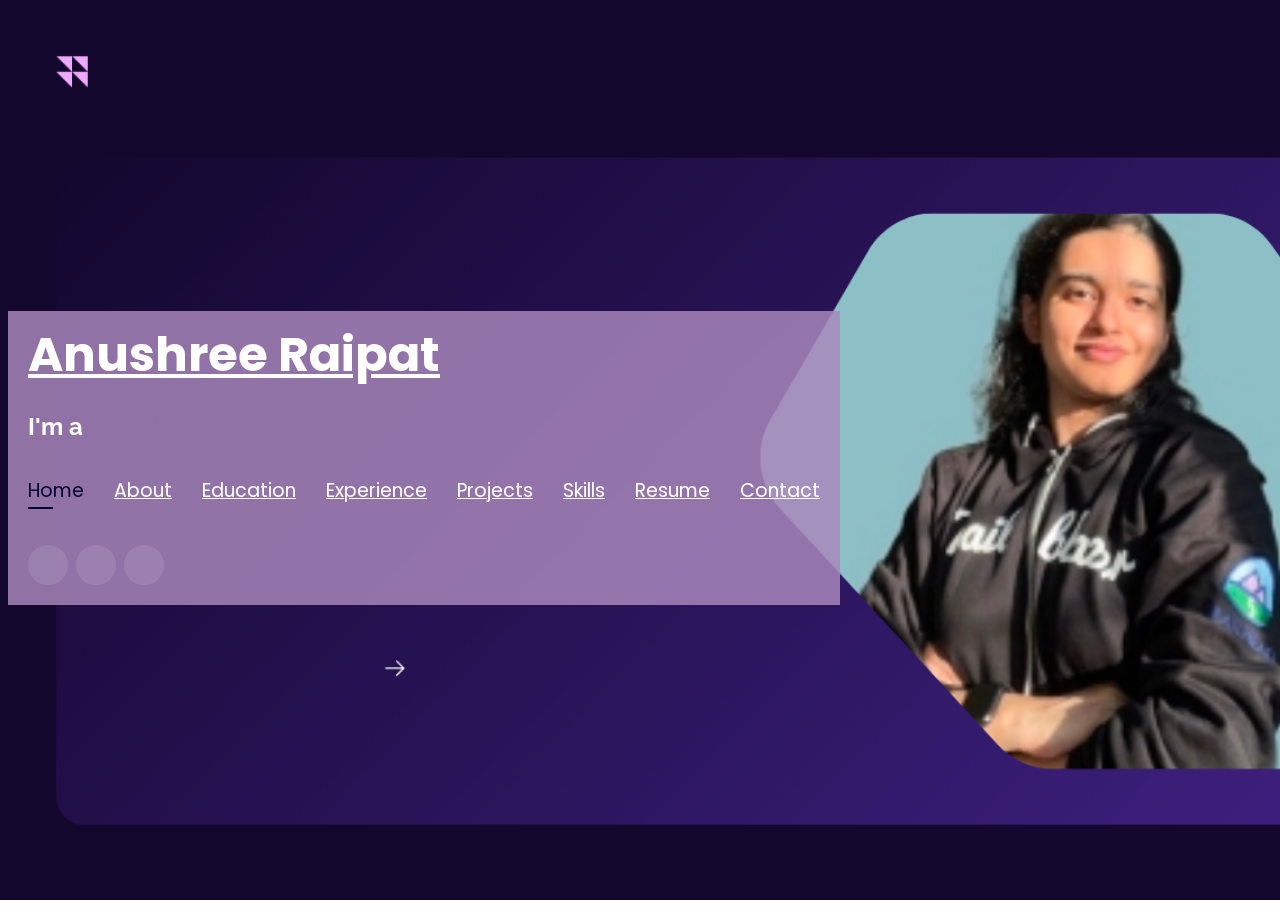
==== index.html @ 6ede0c58 "i9" ====
<!DOCTYPE html>
<html lang="en">

<head>
  <!-- Google Tag Manager -->
  <script>(function (w, d, s, l, i) {
      w[l] = w[l] || []; w[l].push({
        'gtm.start':
          new Date().getTime(), event: 'gtm.js'
      }); var f = d.getElementsByTagName(s)[0],
        j = d.createElement(s), dl = l != 'dataLayer' ? '&l=' + l : ''; j.async = true; j.src =
          'https://www.googletagmanager.com/gtm.js?id=' + i + dl; f.parentNode.insertBefore(j, f);
    })(window, document, 'script', 'dataLayer', 'GTM-5BB8W2X');</script>
  <!-- End Google Tag Manager -->
  <link rel="icon" type="image/png" href="assets/img/logo.png" />
  <meta charset="utf-8">
  <meta content="width=device-width, initial-scale=1.0" name="viewport">

  <title>Anushree's Portfolio</title>
  <meta content="" name="descriptison">
  <meta content="" name="keywords">

  <!-- Google Fonts -->
  <link
    href="https://fonts.googleapis.com/css?family=Open+Sans:300,300i,400,400i,600,600i,700,700i|Raleway:300,300i,400,400i,500,500i,600,600i,700,700i|Poppins:300,300i,400,400i,500,500i,600,600i,700,700i"
    rel="stylesheet">

  <!-- Vendor CSS Files -->
  <link href="assets/vendor/bootstrap/css/bootstrap.min.css" rel="stylesheet">
  <link href="assets/vendor/icofont/icofont.min.css" rel="stylesheet">
  <link href="assets/vendor/remixicon/remixicon.css" rel="stylesheet">
  <link href="assets/vendor/owl.carousel/assets/owl.carousel.min.css" rel="stylesheet">
  <link href="assets/vendor/boxicons/css/boxicons.min.css" rel="stylesheet">
  <link href="assets/vendor/venobox/venobox.css" rel="stylesheet">

  <!-- Template Main CSS File -->
  <link href="assets/css/style.css" rel="stylesheet">


  <!-- Global site tag (gtag.js) - Google Analytics
  <script async src="https://www.googletagmanager.com/gtag/js?id=UA-169007209-3"></script>
  <script>
    window.dataLayer = window.dataLayer || [];
    function gtag() { dataLayer.push(arguments); }
    gtag('js', new Date());

    gtag('config', 'UA-169007209-3');
  </script> -->

</head>

<body class="body-with-background">

  <!-- Google Tag Manager (noscript) -->
  <!-- <noscript><iframe src="https://www.googletagmanager.com/ns.html?id=GTM-5BB8W2X" height="0" width="0"
      style="display:none;visibility:hidden"></iframe></noscript> -->
  <!-- End Google Tag Manager (noscript) -->
  <!-- ======= Header ======= -->
  <header id="header" class="header-tops">

    <div class="container">

      <h1><a id="home_name" style="color:#fff" href="index.html">Anushree Raipat</a></h1>
      <h2 style="color:#fff">I'm a <span class="typing" style="color:#040030"></span></h2>
      <nav class="nav-menu d-none d-lg-block">
        <ul>
          <li id="js_home_class" class="active"><a href="#header"> <span>Home</span></a></li>
          <li><a href="#about"><span>About</span></a></li>
          <li><a href="#education"> <span>Education</span></a></li>
          <li><a href="#experience"> <span>Experience</span></a></li>
          <!--          <li><a href="#projects"> <span>Projects</span></a></li>-->
          <li><a href="#portfolio"> <span>Projects</span></a></li>
          <li><a href="#skills"> <span>Skills</span></a></li>
          <li><a href="https://drive.google.com/file/d/1VUnBVTXtT4fyAFQsPoW7WAZIAjD0jKnJ/view?usp=share_link"
              target="_blank"> <span>Resume</span></a></li>
          <!-- <li><a href="#links"> <span>Resume & Links</span></a></li> -->
          <li><a href="#contacts"> <span>Contact</span></a></li>

        </ul>
      </nav><!-- .nav-menu -->

      <div class="social-links">
        <a href="https://www.linkedin.com/in/anushree-raipat/" target="_blank" class="linkedin"><i
            class="bx bxl-linkedin"></i></a>
        <a href="https://github.com/araipat2/araipat" target="_blank" class="github"><i
            class="bx bxl-github"></i></a>
        <a href="mailto:araipat2@illinois.edu" target="_blank" class="google"><i class="bx bxl-google"></i></a>

      </div>

    </div>
  </header><!-- End Header -->

  <!-- ======= About Section ======= -->
  <section id="about" class="about">

    <!-- ======= About Me ======= -->
    <div class="about-me container">

      <div class="section-title">
        <h2>About</h2>
      </div>

      <div class="row">
        <div class="col-lg-4" data-aos="fade-right">
          <img src="assets/img/profile.jpeg" class="img-fluid" alt="">
        </div>
        <div class="col-lg-8 pt-4 pt-lg-0 content" data-aos="fade-left">
          <p> A dynamic professional, I am Anushree currently pursuing a Master of Science in Technology Management at the Gies College of Business. With expertise in data analysis, project management, and software engineering, she seeks internship opportunities in business, data, or product experience. An adept user of tools like Tableau, Salesforce, and AWS, Anushree is eager to apply her diverse skill set to drive impactful solutions in innovative environments.
          </p>
          <div class="row">
            <div class="col-lg-6">
              <ul>
                <li><i class="icofont-rounded-right"></i> <strong>Birthday:</strong> 19th march 1999</li>
                <li><i class="icofont-rounded-right"></i> <strong>Phone:</strong> +1 217-607-4546</li>
              </ul>
            </div>
            <div class="col-lg-6">
              <ul>
                <li><i class="icofont-rounded-right"></i> <strong>City:</strong> Champaign, IL</li>
                <li><i class="icofont-rounded-right"></i> <strong>Email:</strong> araipat2@illinois.edu</li>
              </ul>
            </div>
          </div>
        </div>
      </div>

    </div><!-- End About Me -->

    <!-- ======= Interests ======= -->
    <div class="interests container">

      <div class="section-title">
        <h2>Interests</h2>
      </div>

      <div class="row">
        <div class="col-lg-3 col-md-4">
          <div class="icon-box">
            <i class="ri-global-line" style="color: #ffbb2c;"></i>
            <h3>Business Analysis</h3>
          </div>
        </div>
        <div class="col-lg-3 col-md-4 mt-4 mt-md-0">
          <div class="icon-box">
            <i class="ri-pie-chart-2-line" style="color: #5578ff;"></i>
            <h3>Data Analysis</h3>
          </div>
        </div>
        <div class="col-lg-3 col-md-4 mt-4 mt-md-0">
          <div class="icon-box">
            <i class="ri-code-s-slash-fill" style="color: #e80368;"></i>
            <h3>Project Management</h3>
          </div>
        </div>
        <div class="col-lg-3 col-md-4 mt-4 mt-lg-0">
          <div class="icon-box">
            <i class="ri-english-input" style="color: #1c7d32;"></i>
            <h3>Digital marketing</h3>
          </div>
        </div>
        <div class="col-lg-3 col-md-4 mt-4">
          <div class="icon-box">
            <i class="ri-macbook-line" style="color: #9a28a7;"></i>
            <h3>Software Engineering</h3>
          </div>
        </div>
        <div class="col-lg-3 col-md-4 mt-4">
          <div class="icon-box">
            <i class="ri-bar-chart-box-line" style="color: #f1081f;"></i>
            <h3> Data Visualization</h3>
          </div>
        </div>
        <div class="col-lg-3 col-md-4 mt-4">
          <div class="icon-box">
            <i class="ri-file-list-3-line" style="color: #47aeff;"></i>
            <h3>Product Management</h3>
          </div>
        </div>
        <div class="col-lg-3 col-md-4 mt-4">
          <div class="icon-box">
            <i class="ri-database-2-line" style="color: #ff8307;"></i>
            <h3>Database Management</h3>
          </div>
        </div>
      </div>

    </div><!-- End Interests -->
  </section><!-- End About Section -->



  <!-- ======= Education Section ======= -->
  <section id="education" class="services">
    <div class="container">
      <div class="section-title">
        <h2>Education</h2>
      </div>
      <div class="row">
        <div class="col-lg-12" data-aos="fade-up" style="display: inline-block;">


          <div class="col-md-4 mt-4 mt-md-0 icon-box" data-aos="fade-up" data-aos-delay="100"
            style="padding:0px 0px;padding-bottom: 5px;display: inline-block;">
            <img src="assets/img/education/Unknown.png" class="img-fluid" alt="">
            <!-- <h4 style="text-align:left;"><a href="https://www.asu.edu/" target="_blank" style="color:#040030">Arizona State University</a><br> </h4> -->
            <p style="text-align:left;color:#fff;padding: 5px 10px;"><em>MS in Technology Management</em></p>
            <h5 style="text-align:left;padding: 0px 10px;">August 2023 - May 2024</h5>
            <h6 style="text-align:left;color:#fff;padding: 0px 10px;">Relevant Coursework</h6>
            <ul style="text-align:left;color:#fff;">
              <li>Project Management</li>
              <li>Business Intelligence</li>
              <li>Big data Analytics</li>
            </ul>
          </div>
          <div class="col-md-4 mt-4 mt-md-0 icon-box" data-aos="fade-up" data-aos-delay="100"
            style="padding:0px 0px;padding-bottom: 5px;display: inline-block;">
            <img src="" class="img-fluid" alt="" loading="lazy">
            <!-- <h4 style="text-align:left;"><a href="https://ahduni.edu.in/" target="_blank" style="color:#040030">Ahmedabad University</a><br> </h4> -->
            <p style="text-align:left;color:#fff;padding: 5px 10px;"><em>B.Tech. in Industrial Engineering</em></p>
            <h5 style="text-align:left;padding: 0px 10px;">August 2017 - May 2021</h5>
            <h6 style="text-align:left;color:#fff;padding: 0px 10px;">Relevant Coursework</h6>
            <ul style="text-align:left;color:#fff;">
              <!-- <li>Data Structures &amp; Algorithms</li> -->
              <li>Essentials of Management</li>
              <!-- <li>Operating Systems</li> -->
              <li>Digital Analytics and Marketing</li>
              <li>Operations Research</li>
              <!-- <li>Computer Vision</li> -->
            </ul>
          </div>
        </div>
      </div>
    </div>


    <div class="portfolio">
      <div class="container">
        <div class="section-title">
          <h2>Online Certification</h2>
        </div>

        <div class="row portfolio-container" style="position: relative; height: 437.75px;">

          <div class="col-lg-4 col-md-6 portfolio-item filter-app" style="position: absolute; left: 0px; top: 0px;">
            <div class="portfolio-wrap">
              <img src="assets/img/certification/sf.jpg" class="img-fluid" alt="">
              <div class="portfolio-info">
                <h4>SF addmin B2B</h4>
                <div class="portfolio-links">
                  <a href="https://www.linkedin.com/in/anushree-raipat/details/certifications/"
                    target="_blank" title="Certificate"><i class="bx bx-link"></i></a>
                </div>
              </div>
            </div>
          </div>

          <div class="col-lg-4 col-md-6 portfolio-item filter-app" style="position: absolute; left: 570px; top: 0px;">
            <div class="portfolio-wrap">
              <img src="assets/img/pmi.jpg" class="img-fluid" alt="">
              <div class="portfolio-info">
                <h4>Buusiness Analysis</h4>
                <div class="portfolio-links">
                  <a href="https://drive.google.com/file/d/1oqnwIxZjZH20zOSJQjdJF3nHf6wROFcA/view?usp=sharing"
                    target="_blank" title="Certificate"><i class="bx bx-link"></i></a>
                </div>
              </div>
            </div>
          </div>

        </div>
      </div>
    </div>

  </section>
  <!-- End Education Section -->



  <!-- Start Experience Section -->

  <section id="experience" class="services">
    <div class="container">
      <div class="section-title">
        <h2>Experience</h2>
      </div>
      <div class="row">
        <div class="col-lg-12" data-aos="fade-up">
          <div class="col-md-12 mt-4 mt-md-0 icon-box" data-aos="fade-up" data-aos-delay="100">
            <h4 style="text-align:left;"><a href="https://www.ltimindtree.com/"
                style="color:#040030">Hindustan Tiles</a><br> </h4>
            <h5 style="text-align:left;">January 2023 - June 2023</h5>
            <p style="text-align:left;color:#fff"><em>Project Manager</em></p>
            <ul style="text-align:left;">
              <li>Enhanced team’s performance by 90% by designing interactive dashboards using Tableau and Web Intelligence reporting tools

                and
                
                implemented a comprehensive communications plan for the KT team, resulting in an increase in engagement and collaboration..</li>
              <li>Led and implemented efficient inventory management practices utilizing JIT principles and Six Sigma methodologies. This initiative resulted in a significant 20% reduction in excess inventory levels, leading to cost savings in warehousing and carrying costs.</li>
             
              <li>Identified and resolved a total of 200 bugs within the Business Objects production environment by applying advanced troubleshooting

                techniques resulting in a 15% increase in overall system stability.</li>
              <li>Collaborated with logistics partners to analyze and optimize transportation routes and modes, resulting in a notable 15% reduction in freight costs resulting in improved delivery timelines, enhancing overall project efficiency and effectiveness.</li>
            </ul>
          </div>
          <div class="col-md-12 mt-4 mt-md-0 icon-box" data-aos="fade-up" data-aos-delay="100">
            <h4 style="text-align:left;"><a href="https://www.ascentcybersolutions.com/" style="color:#040030">Dentsu</a><br> </h4>
            <h5 style="text-align:left;">June 2021 - December 2022</h5>
            <p style="text-align:left;color:#fff"><em>Software Engineer</em></p>
            <ul style="text-align:left;">
              <li>Orchestrated the development and launch of a dynamic B2C e-commerce website using Salesforce solutions, resulting in a notable 6% increase in sales revenue within the first quarter of implementation driving tangible business growth and enhancing the digital landscape.</li>
              <li>Directed a cross-functional team of 7 members as a Salesforce Business lead on a SDLC Project, facilitating the analysis of project scope requirements and employing Quality Assurance (QA) tools to ensure the seamless functionality and user experience.</li>
              <li>Implemented robust task management protocols using Jira and streamlined documentation processes via Confluence, enhancing team collaboration and knowledge sharing efficiency by 30%, resulting in accelerated project timelines and improved project deliverables.
              </li>
        
            </ul>
          </div>
          <div class="col-md-12 mt-4 mt-md-0 icon-box" data-aos="fade-up" data-aos-delay="100">
            <h4 style="text-align:left;"><a href="https://www.quanser.com/" style="color:#040030">Tata Steel</a><br> </h4>
            <h5 style="text-align:left;">March 2021 - May 2021</h5>
            <p style="text-align:left;color:#fff"><em>Contract Management Intern</em></p>
            <ul style="text-align:left;">
              <li>Strategically devised and executed dynamic dashboards and reports to meticulously track key performance indicators (KPIs), resulting in a 15% improvement in data accuracy and a 20% reduction in reporting turnaround time, thereby enhancing decision-making processes.</li>
              <li>Leveraged advanced tools such as Microsoft PowerPoint, Excel, and Power BI to develop and deliver impactful business documents and presentations for upper management, vendors, and procurement stakeholders resulting in a 25% increase in stakeholder engagement.</li>
            </ul>
          </div>
          
        </div>
      </div>
    </div>
    </div>
  </section>

  <!-- End Experience Section -->



  <!-- Start Project Section -->
  <section id="portfolio" class="portfolio">
    <div class="container">

      <div class="section-title">
        <h2>Projects</h2>
      </div>

      <div class="row portfolio-container">

        <div class="col-lg-4 col-md-6 portfolio-item filter-app">
          <center>
            <h4>Business Intelligence and Visualization Project on IMDB Rating:</h4>
          </center>
          <div class="portfolio-wrap">
            <img src="assets/img/project/imdb.pngi.png" class="img-fluid" alt="">
            <div class="portfolio-info">

              <div class="portfolio-links">
                <a href="projects/twitteranalysis.html" data-gall="portfolioDetailsGallery" data-vbtype="iframe"
                  class="venobox" title="Project Details"><i class="bx bx-info-circle"></i></a>
              </div> 
            </div>
          </div>
        </div>

        <div class="col-lg-5 col-md-4 portfolio-item filter-app">
          <center>
            <h4>Marketing Project for Tootsie Roll:</h4>
          </center>
          <div class="portfolio-wrap">
            <img src="assets/img/toot.jpg" class="img-fluid" alt="">
            <div class="portfolio-info">

              <div class="portfolio-links">
                <a href="projects/Mediaplayer.html" data-gall="portfolioDetailsGallery" data-vbtype="iframe"
                  class="venobox" title="Project Details"><i class="bx bx-info-circle"></i></a>
              </div>
            </div>
          </div>
        </div>
        <div class="col-lg-4 col-md-6 portfolio-item filter-app">
          <center>
            <h4>KPMG Data Analytics:</h4>
          </center>
          <div class="portfolio-wrap">
            <img src="assets/img/project/kpmg.jpg" class="img-fluid" alt="">
            <div class="portfolio-info">

              <div class="portfolio-links">
                <a href="projects/kpmg.html" data-gall="portfolioDetailsGallery" data-vbtype="iframe"
                  class="venobox" title="Project Details"><i class="bx bx-info-circle"></i></a>
              </div> 
            </div>
          </div>
        </div>
        <div class="col-lg-4 col-md-6 portfolio-item filter-app">
          <center>
            <h4>Information Systems:</h4>
          </center>
          <div class="portfolio-wrap">
            <img src="assets/img/project/is.png" class="img-fluid" alt="">
            <div class="portfolio-info">

              <div class="portfolio-links">
                <a href="projects/info.html" data-gall="portfolioDetailsGallery" data-vbtype="iframe"
                  class="venobox" title="Project Details"><i class="bx bx-info-circle"></i></a>
              </div> 
            </div>
          </div>
        </div>
        

        <!-- <div class="col-lg-4 col-md-6 portfolio-item filter-app">
          <center>
            <h4>Socket Communication</h4>
          </center>
          <div class="portfolio-wrap">
            <img src="assets/img/project/Socket.png" class="img-fluid" alt="">
            <div class="portfolio-info">
              <div class="portfolio-links">
                <a href="projects/socket.html" data-gall="portfolioDetailsGallery" data-vbtype="iframe" class="venobox"
                  title="Project Details"><i class="bx bx-info-circle"></i></a>
              </div>
            </div>
          </div>
        </div> -->

        <!-- <div class="col-lg-4 col-md-6 portfolio-item filter-project">
          <center>
            <h4>Incident Data Extraction</h4>
          </center>
          <div class="portfolio-wrap">
            <img src="assets/img/project/vdg.jpg" class="img-fluid" alt="">
            <div class="portfolio-info">
              <div class="portfolio-links">
                <a href="projects/Incidentdata.html" data-gall="portfolioDetailsGallery" data-vbtype="iframe"
                  class="venobox" title="Project Details"><i class="bx bx-info-circle"></i></a>
              </div>
            </div>
          </div>
        </div> -->

        <!-- <div class="col-lg-4 col-md-6 portfolio-item filter-app">
          <center><h4>hjghj</h4></center>
          <div class="portfolio-wrap">
            <img src="assets/img/project/musicplayer.jpg" class="img-fluid" alt="">
            <div class="portfolio-info">
              
              <div class="portfolio-links">
                <a href="projects/musicplayer.html" data-gall="portfolioDetailsGallery" data-vbtype="iframe" class="venobox" title="Project Details"><i class="bx bx-info-circle"></i></a>
              </div>
            </div>
          </div>
        </div>

        <div class="col-lg-4 col-md-6 portfolio-item filter-app">
          <center><h4>Movie Recommender</h4></center>
          <div class="portfolio-wrap">
            <img src="assets/img/project/recommender.jpg" class="img-fluid" alt="">
            <div class="portfolio-info">
              
              <div class="portfolio-links">
                <a href="projects/recommender.html" data-gall="portfolioDetailsGallery" data-vbtype="iframe" class="venobox" title="Project Details"><i class="bx bx-info-circle"></i></a>
              </div>
            </div>
          </div>
        </div>


        <div class="col-lg-4 col-md-6 portfolio-item filter-project">
          <center><h4>Resume Section Classifier</h4></center>
          <div class="portfolio-wrap">
            <img src="assets/img/project/resume.jpg" class="img-fluid" alt="">
            <div class="portfolio-info">
              <h4>Resume Section Classifier</h4>
              <div class="portfolio-links">
                <a href="projects/resume.html" data-gall="portfolioDetailsGallery" data-vbtype="iframe" class="venobox" title="Project Details"><i class="bx bx-info-circle"></i></a>
              </div>
            </div>
          </div>
        </div> -->

      </div>
    </div>
  </section>

  <!-- End Project Section -->



  <!-- Start Skills Section -->

  <section id="skills" class="services">
    <div class="container">
      <div class="section-title">
        <h2>Skills</h2>
      </div>
      <div class="row">
        <div class="col-lg-12" data-aos="fade-up">
          <div class="col-md-12 mt-4 mt-md-0 icon-box" data-aos="fade-up" data-aos-delay="100" style="background:#fff">
            <h4 style="text-align:left;color:#09203a">Languages and Databases</h4>
            <p style="text-align:left;">
              <img src="https://www.vectorlogo.zone/logos/python/python-horizontal.svg" alt="vectorlogo.zone"
                height="50" width="150">
              <img src="https://www.vectorlogo.zone/logos/java/java-horizontal.svg" alt="vectorlogo.zone" height="50"
                width="120">
              <img src="https://www.vectorlogo.zone/logos/w3_html5/w3_html5-ar21.svg" alt="vectorlogo.zone">
              <img src="https://upload.wikimedia.org/wikipedia/commons/d/d5/CSS3_logo_and_wordmark.svg"
                alt="upload.wikimedia.org" height="50" width="90">
              <img src="https://www.vectorlogo.zone/logos/mysql/mysql-horizontal.svg" alt="vectorlogo.zone" height="70"
                width="130">
              <img src="https://upload.wikimedia.org/wikipedia/commons/thumb/1/1b/R_logo.svg/1200px-R_logo.svg.png"
                alt="vectorlogo.zone" height="40" width="80">
              <img src="https://logowik.com/content/uploads/images/911_c_logo.jpg" alt="C++ Logo" height="60"
                width="90">
              <!-- <img src="https://community.sap.com/legacyfs/online/storage/blog_attachments/2018/10/aPaaS.jpg"
                alt="Abap Logo" height="60" width="90"> -->

            <!-- </p>
          </div>
          <div class="col-md-12 mt-4 mt-md-0 icon-box" data-aos="lefade-up" data-aos-delay="100"
            style="background:#fff">
            <h4 style="text-align:left;color:#09203a">Frameworks</h4>
            <p style="text-align:left;">
              <img src="https://www.vectorlogo.zone/logos/reactjs/reactjs-ar21.svg" alt="vectorlogo.zone">
              <img src="https://www.vectorlogo.zone/logos/angular/angular-ar21.svg" alt="vectorlogo.zone">
              <img src="https://www.vectorlogo.zone/logos/nodejs/nodejs-horizontal.svg" alt="vectorlogo.zone"
                height="40" width="120">
              <img src="https://www.vectorlogo.zone/logos/springio/springio-ar21.svg" alt="vectorlogo.zone">
              <img src="https://www.vectorlogo.zone/logos/dotnet/dotnet-horizontal.svg" alt="vectorlogo.zone"
                height="40" width="120">
            </p>
          </div> -->
          <div class="col-md-12 mt-4 mt-md-0 icon-box" data-aos="lefade-up" data-aos-delay="100"
            style="background:#fff">
            <h4 style="text-align:left;color:#09203a">Tools</h4>
            <p style="text-align:left;">
              <img src="https://www.seasiainfotech.com/blog/wp-content/uploads/2021/09/Adobe-Experience-Manager.png" alt="vectorlogo.zone" height="50"
                width="90">
              <img src="https://www.vectorlogo.zone/logos/amazon_aws/amazon_aws-ar21.svg" alt="vectorlogo.zone"
                height="50" width="90">
              <img src="https://www.salesforce.com/news/wp-content/uploads/sites/3/2020/08/SFDO-Logo-2020-RGB-Vert-FullColor.png?w=264" alt="vectorlogo.zone">
              <img src="https://encrypted-tbn0.gstatic.com/images?q=tbn:ANd9GcQqa4rhQeqVU8XXolT_4XmpDCll5VZ482gN8m6UqdsH7f7aGY6v32IByE_GFsl-h8JEzGA&usqp=CAU" alt="vectorlogo.zone">
              <img src="https://cdn.icon-icons.com/icons2/2699/PNG/512/atlassian_jira_logo_icon_170512.png" alt="vectorlogo.zone">
              <img
                src="https://raw.githubusercontent.com/gilbarbara/logos/52addcaa18dfecb4df77f3ee0753dca6b98187ad/logos/tableau.svg"
                alt="vectorlogo.zone" height="90" width="100">
              <img src="https://www.vectorlogo.zone/logos/microsoft_powerbi/microsoft_powerbi-ar21.svg"
                alt="vectorlogo.zone">
              <!-- <img src="https://www.vectorlogo.zone/logos/apache/apache-ar21.svg" alt="vectorlogo.zone"> -->
            </p>
          </div>
        </div>
      </div>
    </div>
  </section>

  <!-- End Skills Section -->




  <!-- Start Links section -->
  <section id="links" class="services">
    <div class="container">
      <div class="section-title">
        <h2>Resume & Links</h2>
      </div>
      <div class="row">
        <div class="col-md-3 mt-4 mt-md-0 icon-box" data-aos="fade-up" data-aos-delay="100">
          <a href="https://drive.google.com/file/d/1iHBNV2UkH5LkhAP-1hYRZ2Ez_BQ6g4S7/view?usp=sharing" target="_blank">
            <div class="icon"><i class="icofont-page"></i></div>
          </a>
          <h4 class="title"><a href="https://drive.google.com/file/d/1iHBNV2UkH5LkhAP-1hYRZ2Ez_BQ6g4S7/view?usp=sharing"
              target="_blank">Resume</a></h4>
          <p class="description" style="color:#fff;">The link contains downloadable resume</p>
        </div>
        <!-- <div class="col-md-3 mt-4 mt-md-0 icon-box" data-aos="fade-up">
          <a href="https://github.com/rajaprerak/LeetCode_Problems" target="_blank">
            <div class="icon"><i class="icofont-link"></i></div>
          </a>
          <h4 class="title"><a href="https://github.com/rajaprerak/LeetCode_Problems" target="_blank">LeetCode
              Repository</a></h4>
          <p class="description" style="color:#fff;"> The github repository contains leetcode problems solution in
            python.</p>
        </div> -->
        <!-- <div class="col-md-3 mt-4 mt-md-0 icon-box" data-aos="fade-up" data-aos-delay="100">
          <a href="https://techingenious.herokuapp.com/" target="_blank"><div class="icon"><i class="icofont-page"></i></div></a>
          <h4 class="title"><a href="https://techingenious.herokuapp.com/" target="_blank">Blog</a></h4>
          <p class="description" style="color:#fff;">Blog containing articles on AI, coding, development</p>
        </div> -->
      </div>
    </div>
  </section> <!--End Links Section -->


  <!-- Start Contact Section -->

  <section id="contacts" class="contact">
    <div class="container">

      <div class="section-title">
        <h2>Contact</h2>
      </div>

      <div class="maps">
      <iframe  class="maps" src="https://maps.app.goo.gl/s79UgGNYBNiAk3Em6" width="600" height="450" style="border:0;" allowfullscreen="" loading="lazy" referrerpolicy="no-referrer-when-downgrade"></iframe>
        
      </div>

      <div class="row mt-2">

        <!-- <div class="col-md-6 d-flex align-items-stretch">
          <div class="info-box">
            <i class="bx bx-map"></i>
            <h3>My Address</h3>
            <p>4000SW 37th Street BLVD</p>
            <p>Unit 1114</p>
            <p>Gainesville, FL 32608</p>
          </div>
        </div> -->
        <div class="col-md-6 mt-md-0 d-flex align-items-stretch">
          <div class="info-box">
            <i class="bx bx-share-alt"></i>
            <h3>Social Profiles</h3>
            <div class="social-links">
              <a href="https://www.linkedin.com/in/anushree-raipat/" target="_blank" class="linkedin"><i
                  class="bx bxl-linkedin"></i></a>
              <a href="https://github.com/araipat2/araipat/tree/main" target="_blank" class="github"><i
                  class="bx bxl-github"></i></a>
              <a href="mailto:araipat2@illinois.edu" target="_blank" class="google"><i class="bx bxl-google"></i></a>
            </div>
          </div>
        </div>

        <!-- <div class="col-md-6 mt-4 d-flex align-items-stretch">
          <div class="info-box">
            <i class="bx bx-envelope"></i>
            <h3>Email</h3>
            
          </div>
        </div> -->
        <div class="col-md-6 d-flex align-items-stretch">
          <div class="info-box">
            <i class="bx bx-phone-call"></i>
            <h3>Contact</h3>
            <p>+1 217-607-4546</p>
          
          </div>
        </div>
      </div>
    </div>
  </section>

  <!-- End Contact Section -->

  <!-- Vendor JS Files -->
  <script src="assets/vendor/jquery/jquery.min.js"></script>
  <script src="assets/vendor/bootstrap/js/bootstrap.bundle.min.js"></script>
  <script src="assets/vendor/jquery.easing/jquery.easing.min.js"></script>
  <script src="assets/vendor/php-email-form/validate.js"></script>
  <script src="assets/vendor/waypoints/jquery.waypoints.min.js"></script>
  <script src="assets/vendor/counterup/counterup.min.js"></script>
  <script src="assets/vendor/owl.carousel/owl.carousel.min.js"></script>
  <script src="assets/vendor/isotope-layout/isotope.pkgd.min.js"></script>
  <script src="assets/vendor/venobox/venobox.min.js"></script>
  <script src="assets/vendor/typed.js/typed.min.js"></script>
  <script type="text/javascript">
    var typed = new Typed('.typing', {
      strings: ["Business Analyst", "Software Engineer", "Data Analyst"],
      loop: true,
      typeSpeed: 65,
      backSpeed: 65
    });
  </script>

  <!-- Template Main JS File -->
  <script src="assets/js/main.js"></script>

</body>

</html>
---- assets/css/style.css ----
/*--------------------------------------------------------------
# General
--------------------------------------------------------------*/

body {
  font-family: "Open Sans", sans-serif;
  color: #ffffff;
  position: relative;
  background: transparent;
}
body::before {
  content: "";
  position: fixed;
  /* background: #a987bcd5 !important; */
  background-color: #a987bcd5;
  background-size: cover;
  background-repeat: no-repeat;
  left: 0;
  right: 0;
  top: 0;
  height: 100vh;
}

#portfolio-details .container {
  background-color: transparent;
}

.body-with-background::before {
  
  background-image: url("../img/background/dbp.png");
}


@media (min-width: 1024px) {
  body::before {
    background-attachment: fixed;
  }
}

a {
  color: #040030;

}

a:hover {
  color: #040030;
  text-decoration: none;
}

h1, h2, h3, h4, h5, h6 {
  font-family: "Raleway", sans-serif;
}



/*--------------------------------------------------------------
# Header
--------------------------------------------------------------*/
.container {
  background-color: #a987bcd5;
  padding: 20px;
}

.maps {
  width: 100%;
}

#header {
  transition: ease-in-out 0s;
  position: relative;
  height: 100vh;
  display: flex;
  align-items: center;
  z-index: 997;
  overflow-y: auto;
}

#header * {
  transition: ease-in-out 0s;
}

#header h1 {
  font-size: 48px;
  margin-top: 0px;
  padding: 0;
  line-height: 1;
  font-weight: 700;
  font-family: "Poppins", sans-serif;
}

#header h1 a, #header h1 a:hover {
  color: #dee2e6;
  line-height: 1;
  display: inline-block;
}

#header h2 {
  font-size: 24px;
  margin-top: 20px;
  color: #040030;
}

#header h2 span {
  color: #ffc107;
  border-bottom: 2px solid #040030;
  padding-bottom: 6px;
}

#header img {
  padding: 0;
  margin: 0;
}

#header .social-links {
  margin-top: 40px;
  display: flex;
}

#header .social-links a {
  font-size: 16px;
  display: flex;
  justify-content: center;
  align-items: center;
  background: rgba(255, 255, 255, 0.1);
  color: #fff;
  line-height: 1;
  margin-right: 8px;
  border-radius: 50%;
  width: 40px;
  height: 40px;
}

#header .social-links a:hover {
  background: #040030;
  transform: scale(1.5);
  transition: 0.2s;
  transition: ease-in-out 0.3s;
}

@media (max-width: 992px) {
  #header h1 {
    font-size: 36px;
  }
  #header h2 {
    font-size: 20px;
    line-height: 30px;
  }
  #header .social-links {
    margin-top: 15px;
  }
  #header .container {
    display: flex;
    flex-direction: column;
    align-items: center;
  }
}

/*--------------------------------------------------------------
# Navigation Menu
--------------------------------------------------------------*/
/* Desktop Navigation */
.nav-menu {
  margin-top: 35px;
}

.nav-menu ul {
  display: flex;
  margin: 0;
  padding: 0;
  list-style: none;
}

.nav-menu li + li {
  margin-left: 30px;
}

.nav-menu a {
  display: block;
  position: relative;
  color: #fff;
  font-size: 19px;
  font-family: "Poppins", sans-serif;
  font-weight: 400;
}

.nav-menu a:before {
  content: "";
  position: absolute;
  width: 0;
  height: 2px;
  bottom: -4px;
  left: 0;
  background-color: #040030;
  visibility: hidden;
  width: 0px;
  transition: all 0.3s ease-in-out 0s;
}

.nav-menu a:hover:before, .nav-menu li:hover > a:before, .nav-menu .active > a:before {
  visibility: visible;
  width: 25px;
}

.nav-menu a:hover, .nav-menu .active > a, .nav-menu li:hover > a {
  color: #040030;
  text-decoration: none;
}

/* Mobile Navigation */
.mobile-nav-toggle {
  position: fixed;
  right: 15px;
  top: 15px;
  z-index: 9998;
  border: 0;
  background: none;
  font-size: 24px;
  transition: all 0.4s;
  outline: none !important;
  line-height: 1;
  cursor: pointer;
  text-align: right;
}

.mobile-nav-toggle i {
  color: #fff;
}

.mobile-nav {
  position: fixed;
  top: 55px;
  right: 15px;
  bottom: 15px;
  left: 15px;
  z-index: 9999;
  overflow-y: auto;
  background: rgba(0, 0, 0, 0.7);
  transition: ease-in-out 0s;
  opacity: 0;
  visibility: hidden;
  border-radius: 10px;
  padding: 10px 0;
  border: 2px solid rgba(255, 255, 255, 0.12);
}

.mobile-nav * {
  margin: 0;
  padding: 0;
  list-style: none;
}

.mobile-nav a {
  display: block;
  position: relative;
  color: #fff;
  padding: 10px 20px;
  font-weight: 500;
  outline: none;
}

.mobile-nav a:hover, .mobile-nav .active > a, .mobile-nav li:hover > a {
  color: #1c7d32;
  text-decoration: none;
}

.mobile-nav-overly {
  width: 100%;
  height: 100%;
  z-index: 9997;
  top: 0;
  left: 0;
  position: fixed;
  background: rgba(9, 9, 9, 0.6);
  overflow: hidden;
  display: none;
  transition: ease-in-out 0s;
}

.mobile-nav-active {
  overflow: hidden;
}

.mobile-nav-active .mobile-nav {
  opacity: 1;
  visibility: visible;
}

.mobile-nav-active .mobile-nav-toggle i {
  color: #fff;
}

/* Header Top */
#header.header-top {
  height: 90px;
  position: fixed;
  left: 0;
  top: 0;
  right: 0;
  background: #57505002;
}

#header.header-top .social-links, #header.header-top h2 {
  display: none;
}

#header.header-top h1 {
  margin-right: auto;
  font-size: 36px;
}

#header.header-top .container {
  display: flex;
  align-items: center;
}

#header.header-top .nav-menu {
  margin: 0;
}

@media (max-width: 768px) {
  #header.header-top {
    height: 60px;
  }
  #header.header-top h1 {
    font-size: 26px;
  }
}

/*--------------------------------------------------------------
# Sections General
--------------------------------------------------------------*/
section {
  overflow: hidden;
  position: absolute;
  width: 100%;
  top: 140px;
  bottom: 100%;
  opacity: 0;
  z-index: 2;
}

section.section-show {
  top: 70px;
  bottom: auto;
  opacity: 1;
  padding-bottom: 0px;
}

section .container {
  /* background: rgba(0, 0, 0, 0); */
  padding: 30px;
}

@media (max-width: 768px) {
  section {
    top: 120px;
  }
  section.section-show {
    top: 80px;
  }
}

.section-title h2 {
  font-size: 14px;
  font-weight: 500;
  padding: 0;
  line-height: 1px;
  margin: 0 0 20px 0;
  letter-spacing: 2px;
  text-transform: uppercase;
  color: #dee2e6;
  font-family: "Poppins", sans-serif;
}

.section-title h2::after {
  content: "";
  width: 120px;
  height: 1px;
  display: inline-block;
  background: #dee2e6;
  margin: 4px 10px;
}

.section-title p {
  margin: 0;
  margin: -15px 0 15px 0;
  font-size: 36px;
  font-weight: 700;
  text-transform: uppercase;
  font-family: "Poppins", sans-serif;
  color: #fff;
}

/*--------------------------------------------------------------
# About
--------------------------------------------------------------*/
.about-me .content h3 {
  font-weight: 700;
  font-size: 26px;
  color: #1c7d32;
}

.about-me .content ul {
  list-style: none;
  padding: 0;
}

.about-me .content ul li {
  padding-bottom: 10px;
}

.about-me .content ul i {
  font-size: 20px;
  padding-right: 2px;
  color: #1c7d32;
}

.about-me .content p:last-child {
  margin-bottom: 0;
}

/*--------------------------------------------------------------
# Counts
--------------------------------------------------------------*/
.counts {
  padding: 70px 0 60px;
}

.counts .count-box {
  padding: 30px 30px 25px 30px;
  width: 100%;
  position: relative;
  text-align: center;
  background: rgba(255, 255, 255, 0.08);
}

.counts .count-box i {
  position: absolute;
  top: -25px;
  left: 50%;
  transform: translateX(-50%);
  font-size: 24px;
  background: rgba(255, 255, 255, 0.1);
  padding: 12px;
  color: #1c7d32;
  border-radius: 50px;
}

.counts .count-box span {
  font-size: 36px;
  display: block;
  font-weight: 600;
  color: #fff;
}

.counts .count-box p {
  padding: 0;
  margin: 0;
  font-family: "Raleway", sans-serif;
  font-size: 14px;
}

/*--------------------------------------------------------------
# Skills
--------------------------------------------------------------*/
.skills .progress {
  height: 50px;
  display: block;
  background: none;
}

.skills .progress .skill {
  padding: 0;
  margin: 0 0 6px 0;
  text-transform: uppercase;
  display: block;
  font-weight: 600;
  font-family: "Poppins", sans-serif;
  color: #fff;
}

.skills .progress .skill .val {
  float: right;
  font-style: normal;
}

.skills .progress-bar-wrap {
  background: rgba(255, 255, 255, 0.15);
}

.skills .progress-bar {
  width: 1px;
  height: 10px;
  transition: .9s;
  background-color: #1c7d32;
}

/*--------------------------------------------------------------
# Interests
--------------------------------------------------------------*/
.interests .icon-box {
  display: flex;
  align-items: center;
  padding: 20px;
  background: #723d64c9;
}


.interests .icon-box i {
  font-size: 32px;
  padding-right: 10px;
  line-height: 1;
}

.interests .icon-box h3 {
  font-weight: 700;
  margin: 0;
  padding: 0;
  line-height: 1;
  font-size: 16px;
  color: #fff;
}

.interests .icon-box:hover {
  background: #773264;
  transform: scale(1.1);
  transition: 0.3s;
}

/*--------------------------------------------------------------
# Testimonials
--------------------------------------------------------------*/
.testimonials .testimonial-item {
  box-sizing: content-box;
  min-height: 320px;
}

.testimonials .testimonial-item .testimonial-img {
  width: 90px;
  border-radius: 50%;
  margin: -40px 0 0 40px;
  position: relative;
  z-index: 2;
  border: 6px solid rgba(255, 255, 255, 0.12);
}

.testimonials .testimonial-item h3 {
  font-size: 18px;
  font-weight: bold;
  margin: 10px 0 5px 45px;
  color: #fff;
}

.testimonials .testimonial-item h4 {
  font-size: 14px;
  color: #999;
  margin: 0 0 0 45px;
}

.testimonials .testimonial-item .quote-icon-left, .testimonials .testimonial-item .quote-icon-right {
  color: rgba(255, 255, 255, 0.25);
  font-size: 26px;
}

.testimonials .testimonial-item .quote-icon-left {
  display: inline-block;
  left: -5px;
  position: relative;
}

.testimonials .testimonial-item .quote-icon-right {
  display: inline-block;
  right: -5px;
  position: relative;
  top: 10px;
}

.testimonials .testimonial-item p {
  font-style: italic;
  margin: 0 15px 0 15px;
  padding: 20px 20px 60px 20px;
  background: rgba(255, 255, 255, 0.1);
  position: relative;
  border-radius: 6px;
  position: relative;
  z-index: 1;
}

.testimonials .owl-nav, .testimonials .owl-dots {
  margin-top: 5px;
  text-align: center;
}

.testimonials .owl-dot {
  display: inline-block;
  margin: 0 5px;
  width: 12px;
  height: 12px;
  border-radius: 50%;
  background-color: rgba(255, 255, 255, 0.3) !important;
}

.testimonials .owl-dot.active {
  background-color: #1c7d32 !important;
}

@media (max-width: 767px) {
  .testimonials {
    margin: 30px 10px;
  }
}

/*--------------------------------------------------------------
# Resume
--------------------------------------------------------------*/
.resume .resume-title {
  font-size: 26px;
  font-weight: 700;
  margin-top: 20px;
  margin-bottom: 20px;
  color: #fff;
}

.resume .resume-item {
  padding: 0 0 20px 20px;
  margin-top: -2px;
  border-left: 2px solid rgba(255, 255, 255, 0.2);
  position: relative;
}

.resume .resume-item h4 {
  line-height: 18px;
  font-size: 18px;
  font-weight: 600;
  text-transform: uppercase;
  font-family: "Poppins", sans-serif;
  color: #1c7d32;
  margin-bottom: 10px;
}

.resume .resume-item h5 {
  font-size: 16px;
  background: rgba(255, 255, 255, 0.15);
  padding: 5px 15px;
  display: inline-block;
  font-weight: 600;
  margin-bottom: 10px;
}

.resume .resume-item ul {
  padding-left: 20px;
}

.resume .resume-item ul li {
  padding-bottom: 10px;
}

.resume .resume-item:last-child {
  padding-bottom: 0;
}

.resume .resume-item::before {
  content: "";
  position: absolute;
  width: 16px;
  height: 16px;
  border-radius: 50px;
  left: -9px;
  top: 0;
  background: #9e7f25;
  border: 2px solid #9e7f25;
}

/*--------------------------------------------------------------
# Services
--------------------------------------------------------------*/
.services .icon-box {
  text-align: center;
  background: #723d64c9;
  padding: 40px 40px;
  transition: all ease-in-out 0.3s;
  margin: 10px
}

.services .icon-box .icon {
  margin: 0 auto;
  width: 64px;
  height: 64px;
  background: #1c7d32;
  border-radius: 5px;
  transition: all .3s ease-out 0s;
  display: flex;
  align-items: center;
  justify-content: center;
  margin-bottom: 20px;
  transform-style: preserve-3d;
}

.services .icon-box .icon i {
  color: #fff;
  font-size: 28px;
}

.services .icon-box .icon::before {
  position: absolute;
  content: '';
  left: -8px;
  top: -8px;
  height: 100%;
  width: 100%;
  background: rgba(255, 255, 255, 0.15);
  border-radius: 5px;
  transition: all .3s ease-out 0s;
  transform: translateZ(-1px);
}

.services .icon-box h4 {
  font-weight: 700;
  margin-bottom: 15px;
  font-size: 24px;
}

.services .icon-box h4 a {
  color: #fff;
}

.services .icon-box p {
  line-height: 24px;
  font-size: 14px;
  margin-bottom: 0;
}

.services .icon-box:hover {
  background: #773264;
  border-color: #1c7d32;
  transform: scale(1.1);
  transition: 0.3s;
}

.services .icon-box:hover .icon {
  background: #fff;
}

.services .icon-box:hover .icon i {
  color: #1c7d32;
}

.services .icon-box:hover .icon::before {
  background: #35e888;
}

.services .icon-box:hover h4 a, .services .icon-box:hover p {
  color: #040030;
}

/*--------------------------------------------------------------
# Portfolio
--------------------------------------------------------------*/
.portfolio .portfolio-item {
  margin-bottom: 30px;
}

.portfolio #portfolio-flters {
  padding: 0;
  margin: 0 auto 15px auto;
  list-style: none;
  text-align: center;
  border-radius: 50px;
  padding: 2px 15px;
}

.portfolio #portfolio-flters li {
  cursor: pointer;
  display: inline-block;
  padding: 8px 16px 10px 16px;
  font-size: 14px;
  font-weight: 600;
  line-height: 1;
  text-transform: uppercase;
  color: #fff;
  background: rgba(255, 255, 255, 0.1);
  margin: 0 3px 10px 3px;
  transition: all 0.3s ease-in-out;
  border-radius: 4px;
}

.portfolio #portfolio-flters li:hover, .portfolio #portfolio-flters li.filter-active {
  background: #1c7d32;
}

.portfolio #portfolio-flters li:last-child {
  margin-right: 0;
}

.portfolio .portfolio-wrap {
  transition: 0.3s;
  position: relative;
  overflow: hidden;
  z-index: 1;
  background: rgba(0, 0, 0, 0.6);
}

.portfolio .portfolio-wrap::before {
  content: "";
  background: rgba(0, 0, 0, 0.6);
  position: absolute;
  left: 30px;
  right: 30px;
  top: 30px;
  bottom: 30px;
  transition: all ease-in-out 0.3s;
  z-index: 2;
  opacity: 0;
}

.portfolio .portfolio-wrap .portfolio-info {
  opacity: 0;
  position: absolute;
  top: 0;
  left: 0;
  right: 0;
  bottom: 0;
  text-align: center;
  z-index: 3;
  transition: all ease-in-out 0.3s;
  display: flex;
  flex-direction: column;
  justify-content: center;
  align-items: center;
}

.portfolio .portfolio-wrap .portfolio-info::before {
  display: block;
  content: "";
  width: 48px;
  height: 48px;
  position: absolute;
  top: 35px;
  left: 35px;
  border-top: 3px solid #fff;
  border-left: 3px solid #fff;
  transition: all 0.5s ease 0s;
  z-index: 9994;
}

.portfolio .portfolio-wrap .portfolio-info::after {
  display: block;
  content: "";
  width: 48px;
  height: 48px;
  position: absolute;
  bottom: 35px;
  right: 35px;
  border-bottom: 3px solid #fff;
  border-right: 3px solid #fff;
  transition: all 0.5s ease 0s;
  z-index: 9994;
}

.portfolio .portfolio-wrap .portfolio-info h4 {
  font-size: 20px;
  color: #fff;
  font-weight: 600;
}

.portfolio .portfolio-wrap .portfolio-info p {
  color: #ffffff;
  font-size: 14px;
  text-transform: uppercase;
  padding: 0;
  margin: 0;
}

.portfolio .portfolio-wrap .portfolio-links {
  text-align: center;
  z-index: 4;
}

.portfolio .portfolio-wrap .portfolio-links a {
  color: #fff;
  margin: 0 2px;
  font-size: 28px;
  display: inline-block;
  transition: 0.3s;
}

.portfolio .portfolio-wrap .portfolio-links a:hover {
  color: #63eda3;
}

.portfolio .portfolio-wrap:hover::before {
  top: 0;
  left: 0;
  right: 0;
  bottom: 0;
  opacity: 1;
}

.portfolio .portfolio-wrap:hover .portfolio-info {
  opacity: 1;
}

.portfolio .portfolio-wrap:hover .portfolio-info::before {
  top: 15px;
  left: 15px;
}

.portfolio .portfolio-wrap:hover .portfolio-info::after {
  bottom: 15px;
  right: 15px;
}

/*--------------------------------------------------------------
# Contact
--------------------------------------------------------------*/
.contact .info-box {
  color: #444444;
  padding: 20px;
  width: 100%;
  background: #723d64c9;
}

.contact .info-box i.bx {
  font-size: 24px;
  color: #dee2e6;
  border-radius: 50%;
  padding: 14px;
  float: left;
  background: rgba(255, 255, 255, 0.1);
}

.contact .info-box h3 {
  font-size: 20px;
  color: #040030;
  font-weight: 700;
  margin: 10px 0 8px 68px;
  
}

.contact .info-box p {
  padding: 0;
  color: #fff;
  line-height: 24px;
  font-size: 14px;
  margin: 0 0 0 68px;
}

.contact .info-box .social-links {
  margin: 5px 0 0 68px;
  display: flex;
}

.contact .info-box .social-links a {
  font-size: 18px;
  display: inline-block;
  color: #fff;
  line-height: 1;
  margin-right: 12px;
  transition: 0.3s;
}

.contact .info-box .social-links a:hover {
  color: #040030;
  transform: scale(1.5);
  transition: 0.2s;
  transition: ease-in-out 0.3s;
}

.contact .info-box:hover{
  background: #773264;
  transform: scale(1.1);
  transition: 0.2s;
}

.contact .php-email-form {
  padding: 30px;
  background: rgba(255, 255, 255, 0.08);
}

.contact .php-email-form .validate {
  display: none;
  color: red;
  margin: 0 0 15px 0;
  font-weight: 400;
  font-size: 13px;
}

.contact .php-email-form .error-message {
  display: none;
  background: rgba(255, 255, 255, 0.08);
  background: #ed3c0d;
  text-align: center;
  padding: 15px;
  font-weight: 600;
}

.contact .php-email-form .sent-message {
  display: none;
  background: rgba(255, 255, 255, 0.08);
  background: #1c7d32;
  text-align: center;
  padding: 15px;
  font-weight: 600;
}

.contact .php-email-form .loading {
  display: none;
  background: rgba(255, 255, 255, 0.08);
  text-align: center;
  padding: 15px;
}

.contact .php-email-form .loading:before {
  content: "";
  display: inline-block;
  border-radius: 50%;
  width: 24px;
  height: 24px;
  margin: 0 10px -6px 0;
  border: 3px solid #1c7d32;
  border-top-color: #eee;
  -webkit-animation: animate-loading 1s linear infinite;
  animation: animate-loading 1s linear infinite;
}

.contact .php-email-form input, .contact .php-email-form textarea {
  border-radius: 0;
  box-shadow: none;
  font-size: 14px;
  background: rgba(255, 255, 255, 0.08);
  border: 0;
  transition: 0.3s;
  color: #fff;
}

.contact .php-email-form input:focus, .contact .php-email-form textarea:focus {
  background-color: rgba(255, 255, 255, 0.11);
}

.contact .php-email-form input::-webkit-input-placeholder, .contact .php-email-form textarea::-webkit-input-placeholder {
  color: rgba(255, 255, 255, 0.3);
  opacity: 1;
}

.contact .php-email-form input::-moz-placeholder, .contact .php-email-form textarea::-moz-placeholder {
  color: rgba(255, 255, 255, 0.3);
  opacity: 1;
}

.contact .php-email-form input:-ms-input-placeholder, .contact .php-email-form textarea:-ms-input-placeholder {
  color: rgba(255, 255, 255, 0.3);
  opacity: 1;
}

.contact .php-email-form input::-ms-input-placeholder, .contact .php-email-form textarea::-ms-input-placeholder {
  color: rgba(255, 255, 255, 0.3);
  opacity: 1;
}

.contact .php-email-form input::placeholder, .contact .php-email-form textarea::placeholder {
  color: rgba(255, 255, 255, 0.3);
  opacity: 1;
}

.contact .php-email-form input {
  padding: 20px 15px;
}

.contact .php-email-form textarea {
  padding: 12px 15px;
}

.contact .php-email-form button[type="submit"] {
  background: #1c7d32;
  border: 0;
  padding: 10px 30px;
  color: #fff;
  transition: 0.4s;
  border-radius: 4px;
}

.contact .php-email-form button[type="submit"]:hover {
  background: #15bb62;
}

@-webkit-keyframes animate-loading {
  0% {
    transform: rotate(0deg);
  }
  100% {
    transform: rotate(360deg);
  }
}

@keyframes animate-loading {
  0% {
    transform: rotate(0deg);
  }
  100% {
    transform: rotate(360deg);
  }
}

/*--------------------------------------------------------------
# Credits
--------------------------------------------------------------*/
.credits {
  position: fixed;
  right: 15px;
  bottom: 15px;
  font-size: 13px;
  color: #fff;
  z-index: 1;
}

.credits a {
  color: #1c7d32;
  transition: 0.3s;
}

.credits a:hover {
  color: #fff;
}

@media (max-width: 992px) {
  .credits {
    left: 50%;
    right: 0;
    transform: translateX(-50%);
  }
}
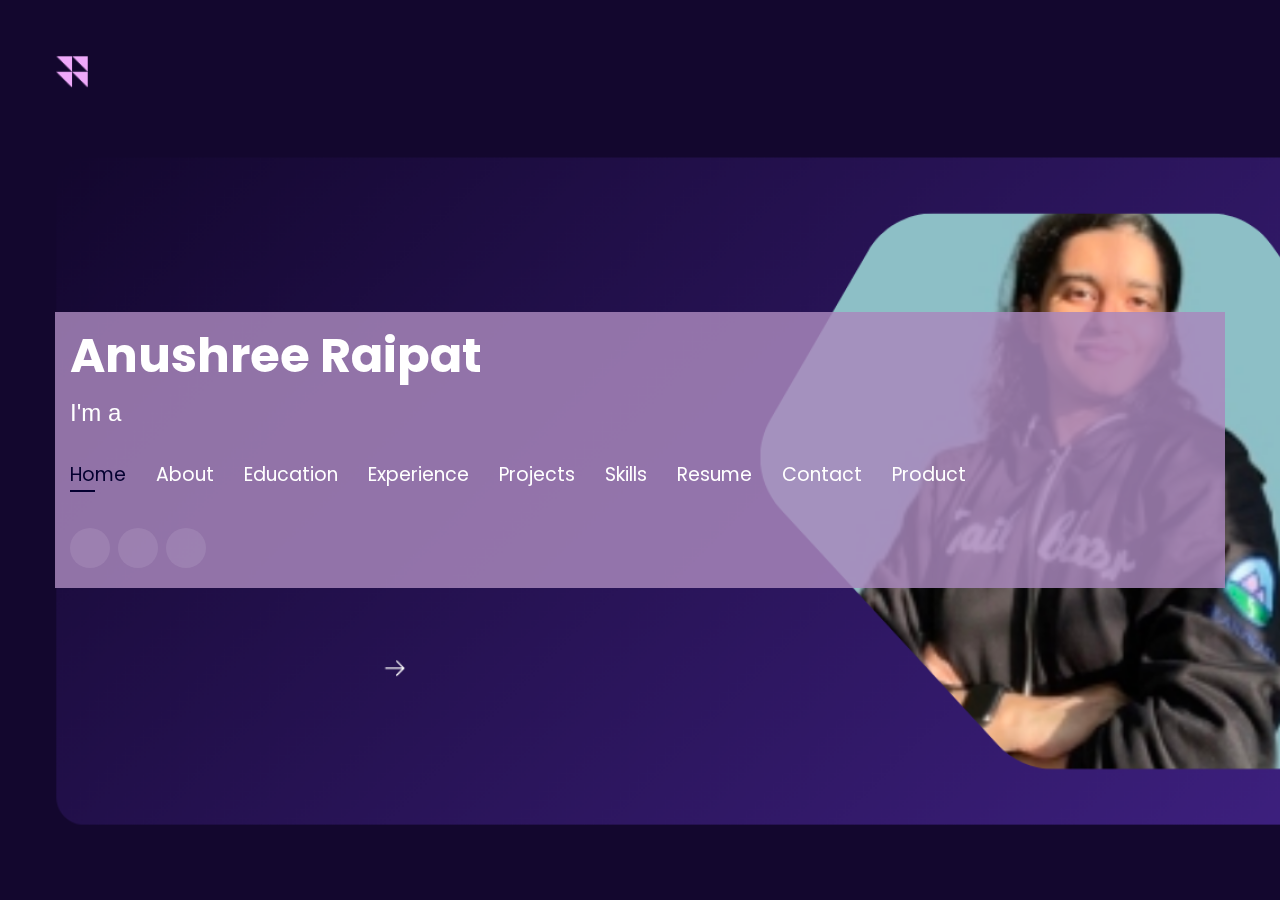
==== commit 3e6f0ee2: "i15" ====
--- a/index.html
+++ b/index.html
@@ -75,6 +75,7 @@
               target="_blank"> <span>Resume</span></a></li>
           <!-- <li><a href="#links"> <span>Resume & Links</span></a></li> -->
           <li><a href="#contacts"> <span>Contact</span></a></li>
+          <li><a href="#product"> <span>Product</span></a></li>
 
         </ul>
       </nav><!-- .nav-menu -->
@@ -106,7 +107,7 @@
           <img src="assets/img/profile.jpeg" class="img-fluid" alt="">
         </div>
         <div class="col-lg-8 pt-4 pt-lg-0 content" data-aos="fade-left">
-          <p> A dynamic professional, I am Anushree currently pursuing a Master of Science in Technology Management at the Gies College of Business. With expertise in data analysis, project management, and software engineering, she seeks internship opportunities in business, data, or product experience. An adept user of tools like Tableau, Salesforce, and AWS, Anushree is eager to apply her diverse skill set to drive impactful solutions in innovative environments.
+          <p> A dynamic professional, I am Anushree currently pursuing a Master of Science in Technology Management at the Gies College of Business. With expertise in data analysis, project management, and software engineering, I seek internship opportunities in business, data, or product experience. An adept user of tools like Tableau, Salesforce, and AWS, I am eager to apply my diverse skill set to drive impactful solutions in innovative environments.
           </p>
           <div class="row">
             <div class="col-lg-6">
@@ -571,7 +572,7 @@
           <a href="https://drive.google.com/file/d/1iHBNV2UkH5LkhAP-1hYRZ2Ez_BQ6g4S7/view?usp=sharing" target="_blank">
             <div class="icon"><i class="icofont-page"></i></div>
           </a>
-          <h4 class="title"><a href="https://drive.google.com/file/d/1iHBNV2UkH5LkhAP-1hYRZ2Ez_BQ6g4S7/view?usp=sharing"
+          <h4 class="title"><a href="https://drive.google.com/file/d/11lJOhxHBN48G8qy-ybtQZjqJwIEuiiDd/view?usp=share_link"
               target="_blank">Resume</a></h4>
           <p class="description" style="color:#fff;">The link contains downloadable resume</p>
         </div>
@@ -653,6 +654,80 @@
   </section>
 
   <!-- End Contact Section -->
+
+  <!-- Start Prodduct Section -->
+
+  <section id="product" class="product">
+    <div class="container">
+      <div class="product-title">
+        
+      </div>
+      <div class="row">
+        <h3>Providing a one-stop solution for:
+
+          University research
+          Course comparisons
+          Application tracking</h3>
+          <h4><div class="col-lg-4 col-md-6 portfolio-item filter-app">
+          
+              <!DOCTYPE html>
+<html lang="en">
+<head>
+  <title>Bootstrap Example</title>
+  <meta charset="utf-8">
+  <meta name="viewport" content="width=device-width, initial-scale=1">
+  <link rel="stylesheet" href="https://maxcdn.bootstrapcdn.com/bootstrap/3.4.1/css/bootstrap.min.css">
+  <script src="https://ajax.googleapis.com/ajax/libs/jquery/3.7.1/jquery.min.js"></script>
+  <script src="https://maxcdn.bootstrapcdn.com/bootstrap/3.4.1/js/bootstrap.min.js"></script>
+</head>
+<body>
+
+<div class="container">
+  <h2>Carousel Example</h2>  
+  <div id="myCarousel" class="carousel slide" data-ride="carousel">
+    <!-- Indicators -->
+    <ol class="carousel-indicators">
+      <li data-target="#myCarousel" data-slide-to="0" class="active"></li>
+      <li data-target="#myCarousel" data-slide-to="1"></li>
+      <li data-target="#myCarousel" data-slide-to="2"></li>
+    </ol>
+
+    <!-- Wrapper for slides -->
+    <div class="carousel-inner">
+      <div class="item active">
+        <img src="assets/img/project/dd.png" alt="Los Angeles" style="width:50%" ; ;>
+      </div>
+
+      <div class="item">
+        <img src="chicago.jpg" alt="Chicago" style="width:100%;">
+      </div>
+    
+      <div class="item">
+        <img src="ny.jpg" alt="New york" style="width:100%;">
+      </div>
+    </div>
+
+    <!-- Left and right controls -->
+    <a class="left carousel-control" href="#myCarousel" data-slide="prev">
+      <span class="glyphicon glyphicon-chevron-left"></span>
+      <span class="sr-only">Previous</span>
+    </a>
+    <a class="right carousel-control" href="#myCarousel" data-slide="next">
+      <span class="glyphicon glyphicon-chevron-right"></span>
+      <span class="sr-only">Next</span>
+    </a>
+  </div>
+</div>
+
+</body>
+</html>
+
+            </div>
+          </div></h4>
+        
+      </div>
+    </div>
+  </section>
 
   <!-- Vendor JS Files -->
   <script src="assets/vendor/jquery/jquery.min.js"></script>
--- a/assets/css/style.css
+++ b/assets/css/style.css
@@ -12,7 +12,7 @@
   content: "";
   position: fixed;
   /* background: #a987bcd5 !important; */
-  background-color: #a987bcd5;
+  background-color: white;
   background-size: cover;
   background-repeat: no-repeat;
   left: 0;
@@ -1129,3 +1129,13 @@
     transform: translateX(-50%);
   }
 }
+.carousel-inner {
+  display: flex;
+  justify-content: center;
+  align-items: center;
+  height: 10%; /* Adjust as needed */
+}
+
+.carousel-inner .item {
+  text-align: center;
+}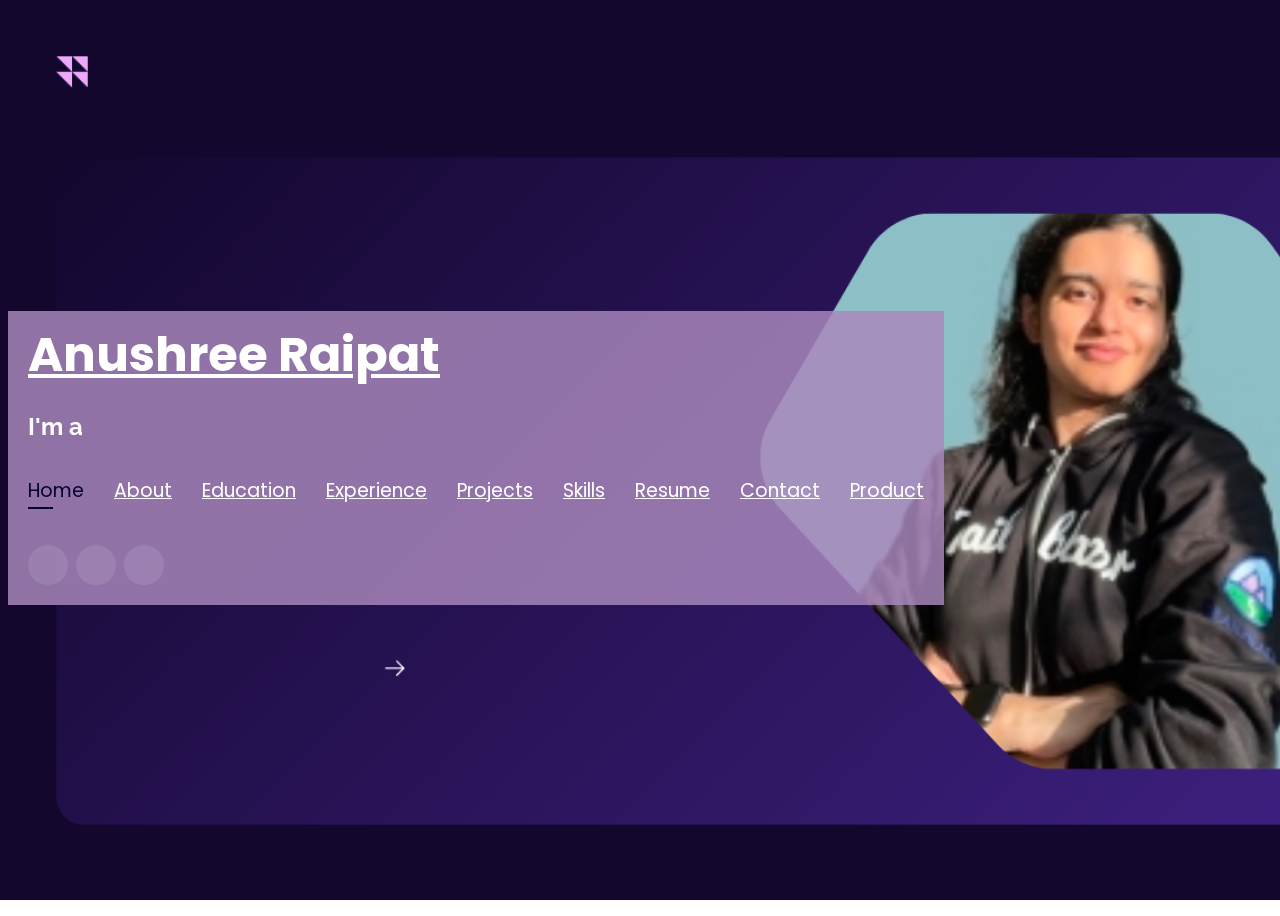
==== commit 8d0d973b: "i16" ====
--- a/index.html
+++ b/index.html
@@ -657,7 +657,7 @@
 
   <!-- Start Prodduct Section -->
 
-  <section id="product" class="product">
+  <!-- <section id="product" class="product">
     <div class="container">
       <div class="product-title">
         
@@ -671,8 +671,8 @@
           <h4><div class="col-lg-4 col-md-6 portfolio-item filter-app">
           
               <!DOCTYPE html>
-<html lang="en">
-<head>
+<html lang="en"> -->
+<!-- <head>
   <title>Bootstrap Example</title>
   <meta charset="utf-8">
   <meta name="viewport" content="width=device-width, initial-scale=1">
@@ -684,16 +684,16 @@
 
 <div class="container">
   <h2>Carousel Example</h2>  
-  <div id="myCarousel" class="carousel slide" data-ride="carousel">
+  <div id="myCarousel" class="carousel slide" data-ride="carousel"> -->
     <!-- Indicators -->
-    <ol class="carousel-indicators">
+    <!-- <ol class="carousel-indicators">
       <li data-target="#myCarousel" data-slide-to="0" class="active"></li>
       <li data-target="#myCarousel" data-slide-to="1"></li>
       <li data-target="#myCarousel" data-slide-to="2"></li>
-    </ol>
+    </ol> -->
 
     <!-- Wrapper for slides -->
-    <div class="carousel-inner">
+    <!-- <div class="carousel-inner">
       <div class="item active">
         <img src="assets/img/project/dd.png" alt="Los Angeles" style="width:50%" ; ;>
       </div>
@@ -705,10 +705,10 @@
       <div class="item">
         <img src="ny.jpg" alt="New york" style="width:100%;">
       </div>
-    </div>
+    </div> -->
 
     <!-- Left and right controls -->
-    <a class="left carousel-control" href="#myCarousel" data-slide="prev">
+    <!-- <a class="left carousel-control" href="#myCarousel" data-slide="prev">
       <span class="glyphicon glyphicon-chevron-left"></span>
       <span class="sr-only">Previous</span>
     </a>
@@ -717,9 +717,9 @@
       <span class="sr-only">Next</span>
     </a>
   </div>
-</div>
-
-</body>
+</div> -->
+
+<!-- </body>
 </html>
 
             </div>
@@ -727,7 +727,7 @@
         
       </div>
     </div>
-  </section>
+  </section> -->
 
   <!-- Vendor JS Files -->
   <script src="assets/vendor/jquery/jquery.min.js"></script>
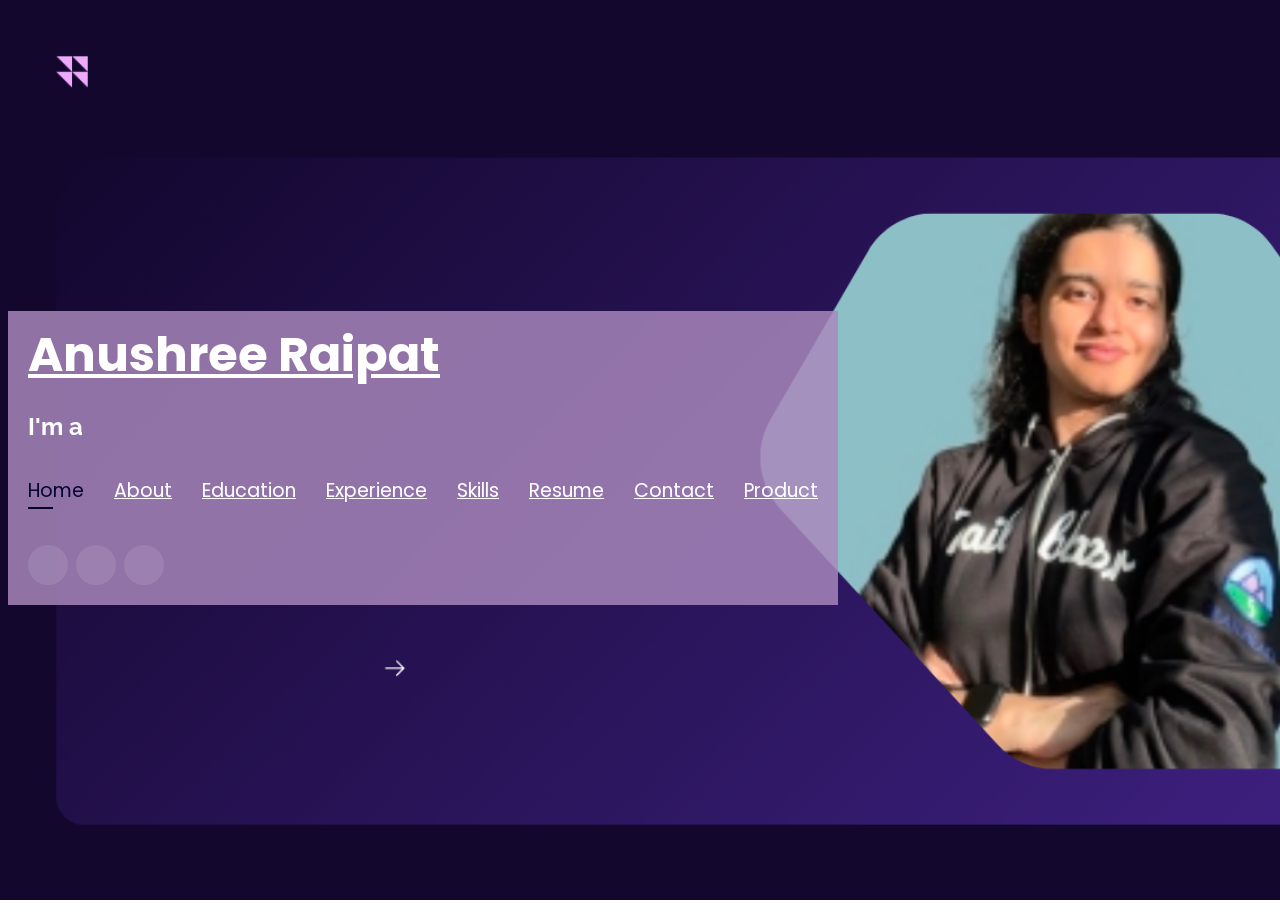
==== commit f7506f13: "noe" ====
--- a/index.html
+++ b/index.html
@@ -69,9 +69,9 @@
           <li><a href="#education"> <span>Education</span></a></li>
           <li><a href="#experience"> <span>Experience</span></a></li>
           <!--          <li><a href="#projects"> <span>Projects</span></a></li>-->
-          <li><a href="#portfolio"> <span>Projects</span></a></li>
+          <!-- <li><a href="#portfolio"> <span>Projects</span></a></li> -->
           <li><a href="#skills"> <span>Skills</span></a></li>
-          <li><a href="https://drive.google.com/file/d/1VUnBVTXtT4fyAFQsPoW7WAZIAjD0jKnJ/view?usp=share_link"
+          <li><a href="https://drive.google.com/file/d/1oUtxlbIxDRZrR21s4YiL6EvCyPtwf0oa/view?usp=sharing"
               target="_blank"> <span>Resume</span></a></li>
           <!-- <li><a href="#links"> <span>Resume & Links</span></a></li> -->
           <li><a href="#contacts"> <span>Contact</span></a></li>
@@ -283,31 +283,22 @@
   <section id="experience" class="services">
     <div class="container">
       <div class="section-title">
-        <h2>Experience</h2>
+        <h2>Projects</h2>
       </div>
       <div class="row">
         <div class="col-lg-12" data-aos="fade-up">
           <div class="col-md-12 mt-4 mt-md-0 icon-box" data-aos="fade-up" data-aos-delay="100">
             <h4 style="text-align:left;"><a href="https://www.ltimindtree.com/"
-                style="color:#040030">Hindustan Tiles</a><br> </h4>
-            <h5 style="text-align:left;">January 2023 - June 2023</h5>
-            <p style="text-align:left;color:#fff"><em>Project Manager</em></p>
+                style="color:#040030">Procter & Gamble | Financial Analysis Project</a><br> </h4>
+            <h5 style="text-align:left;">Aug 2023 - Dec 2023</h5>
+            <p style="text-align:left;color:#fff"><em>Financial Strategist</em></p>
             <ul style="text-align:left;">
-              <li>Enhanced team’s performance by 90% by designing interactive dashboards using Tableau and Web Intelligence reporting tools
-
-                and
-                
-                implemented a comprehensive communications plan for the KT team, resulting in an increase in engagement and collaboration..</li>
-              <li>Led and implemented efficient inventory management practices utilizing JIT principles and Six Sigma methodologies. This initiative resulted in a significant 20% reduction in excess inventory levels, leading to cost savings in warehousing and carrying costs.</li>
-             
-              <li>Identified and resolved a total of 200 bugs within the Business Objects production environment by applying advanced troubleshooting
-
-                techniques resulting in a 15% increase in overall system stability.</li>
-              <li>Collaborated with logistics partners to analyze and optimize transportation routes and modes, resulting in a notable 15% reduction in freight costs resulting in improved delivery timelines, enhancing overall project efficiency and effectiveness.</li>
+              <li>Led a comprehensive financial analysis project of Procter & Gamble, evaluating competitors, brand strength, and market growth and analysed 10 key financial metrics-net sales, revenue growth, gross margin, to assess the financial health.</li>
+              <li>Completed ratio analysis, including the calculation of the receivables turnover ratio to evaluate the company’s cash flow management efficiency and presented findings and strategic recommendations to hypothetical investors in 2-weeks.</li>
             </ul>
           </div>
           <div class="col-md-12 mt-4 mt-md-0 icon-box" data-aos="fade-up" data-aos-delay="100">
-            <h4 style="text-align:left;"><a href="https://www.ascentcybersolutions.com/" style="color:#040030">Dentsu</a><br> </h4>
+            <h4 style="text-align:left;"><a href="https://www.ascentcybersolutions.com/" style="color:#040030">Merkle</a><br> </h4>
             <h5 style="text-align:left;">June 2021 - December 2022</h5>
             <p style="text-align:left;color:#fff"><em>Software Engineer</em></p>
             <ul style="text-align:left;">
@@ -339,7 +330,8 @@
 
 
   <!-- Start Project Section -->
-  <section id="portfolio" class="portfolio">
+  <!-- <section id="portfolio" class="portfolio">
+    
     <div class="container">
 
       <div class="section-title">
@@ -363,7 +355,8 @@
             </div>
           </div>
         </div>
-
+        <div class="row portfolio-container">
+  
         <div class="col-lg-5 col-md-4 portfolio-item filter-app">
           <center>
             <h4>Marketing Project for Tootsie Roll:</h4>
@@ -408,7 +401,7 @@
               </div> 
             </div>
           </div>
-        </div>
+        </div> -->
         
 
         <!-- <div class="col-lg-4 col-md-6 portfolio-item filter-app">
